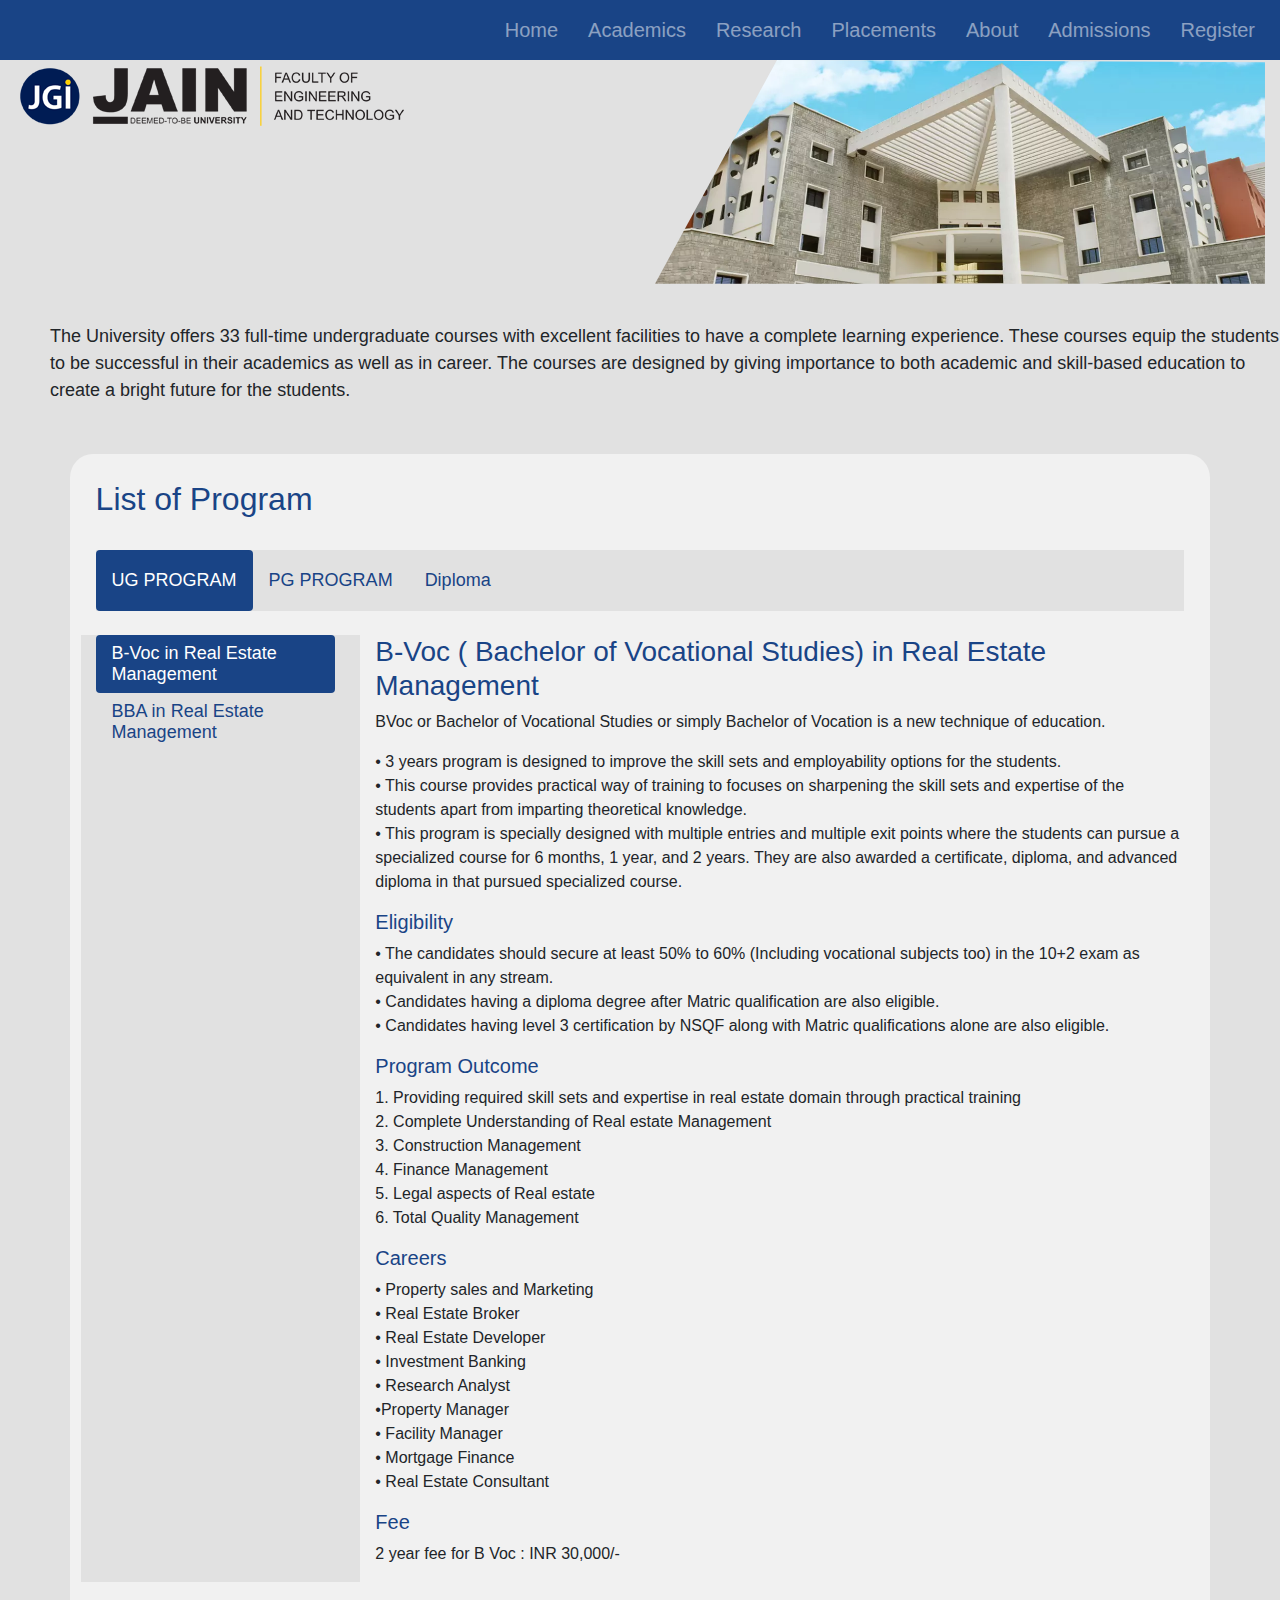
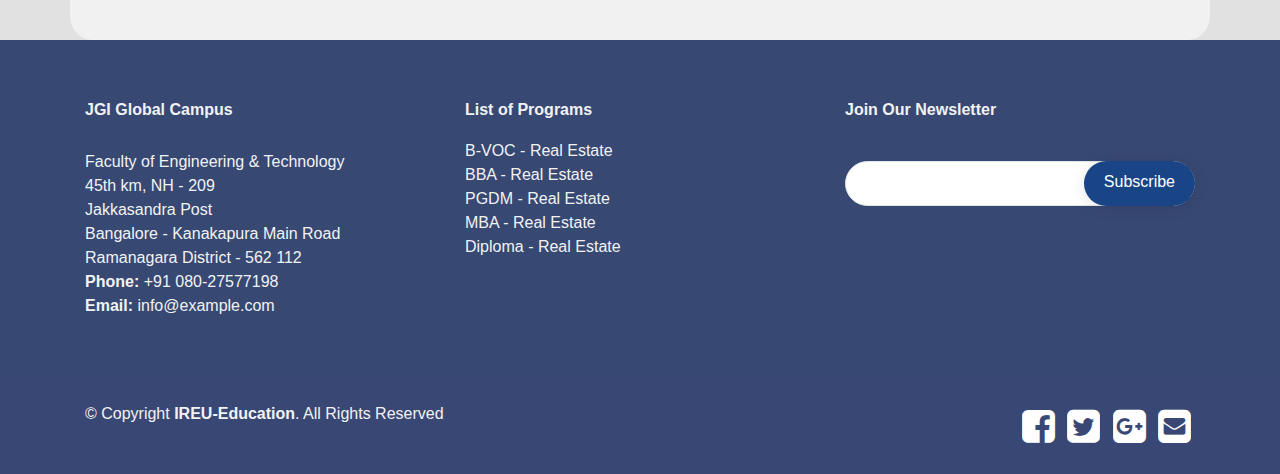
==== academics.html @ 1a1cc68d "first commit" ====
<!DOCTYPE html>
<html lang="en">

<head>

  <meta charset="utf-8">
  <meta name="viewport" content="width=device-width, initial-scale=1, shrink-to-fit=no">
  <meta name="description" content="">
  <meta name="author" content="">

  <title>Academics</title>


  <!--Fav Icons-->
  <link href="assets/img/favicon.png" rel="icon" sizes="32*32">

  <!-- Bootstrap core CSS -->
  <!-- <link href="assets/vendor/bootstrap/css/bootstrap.min.css" rel="stylesheet"> -->

  <link rel="stylesheet" href="https://stackpath.bootstrapcdn.com/bootstrap/4.3.1/css/bootstrap.min.css" integrity="sha384-ggOyR0iXCbMQv3Xipma34MD+dH/1fQ784/j6cY/iJTQUOhcWr7x9JvoRxT2MZw1T" crossorigin="anonymous">

  <link href="//maxcdn.bootstrapcdn.com/font-awesome/4.1.0/css/font-awesome.min.css" rel="stylesheet">

  <!--Footer social icon-->
<link rel="stylesheet" href="https://cdnjs.cloudflare.com/ajax/libs/font-awesome/4.7.0/css/font-awesome.min.css">

  <!-- Custom styles for this template -->
  <link rel="stylesheet" href="css/nav_bar.css">
  <link href="css/style1.css" rel="stylesheet">
  <link rel="stylesheet" href="css/footer.css">


</head>

<body style="background-color: #e1e1e1;">
  <header>

    <nav class="navbar navbar-expand-md navbar-dark ownbg">
      <button class="navbar-toggler" type="button" data-toggle="collapse" data-target="#collapsibleNavbar">
        <span class="navbar-toggler-icon"></span>
      </button>
      <div class="collapse navbar-collapse" id="collapsibleNavbar">
        <ul class="navbar-nav ml-auto">
          <li class="nav-item"><a class="nav-link" href="index.html"> Home </a></li>
          <li class="nav-item"><a class="nav-link" href="academics.html"> Academics </a></li>
          <li class="nav-item"><a class="nav-link" href="research.html"> Research </a></li>
          <li class="nav-item"><a class="nav-link" href="placements.html"> Placements </a></li>
          <li class="nav-item"><a class="nav-link" href="about.html"> About </a></li>
          <li class="nav-item"><a class="nav-link" href="user_application.html"> Admissions </a></li>
          <li class="nav-item"><a class="nav-link" href="register.html"> Register </a></li>
        </ul>
      </div>
    </nav>
  </header>

  <main>
    <section class="container-fluid frt_div">
      <div class="row">
        <div class=" container-fluid col-lg">
          <img class="imageBox" style=" max-width: 100%" src="assets/img/Jain-logo.png" alt="First slide">
        </div>
        <div class="container-fluid col-lg">
          <img class="imageBox clg_img" style=" max-width: 100%;" src="assets/img/top-university-of-india4a.jpg" alt="First slide">
        </div>
      </div>
    </section>


    <section>
      <div class="prg_snd_div">
        <p>The University offers 33 full-time undergraduate courses with excellent facilities to have a complete
          learning
          experience. These courses equip the students to
          be successful in their academics as well as in career. The courses are designed by giving importance to both
          academic
          and skill-based education to create a
          bright future for the students.</p>
      </div>
    </section>

    <section>
      <div class="container prg_trd_div" style="background-color: #f1f1f1; border-radius: 2%; padding: 2%;">
        <h2 style="color: #194486;">List of Program</h2>
        <section class="py-4">
          <div class="row">
            <div class="col-md-12">
              <ul id="tabsJustified" class="nav nav-pills" style="background-color: #e1e1e1;">
                <li class="nav-item"><a href="" data-target="#home1" data-toggle="tab" class="nav-link  text-uppercase active" style=" font-size: large;">UG Program</a>
                </li>
                <li class="nav-item"><a href="" data-target="#profile1" data-toggle="tab" class="nav-link  text-uppercase" style=" font-size: large;">PG Program</a></li>
                <li class="nav-item"><a href="" data-target="#messages1" data-toggle="tab" class="nav-link " style=" font-size: large;">Diploma</a></li>
              </ul>

              <br>

              <div id="tabsJustifiedContent" class="tab-content">
                <div id="home1" class="tab-pane fade show active">
                  <div class="row pb-2">
                    <div class="col-md-3" style="background-color: #e1e1e1;">
                      <ul id="tabsJustified" class="nav  nav-pills flex-column">
                        <li class="nav-item" ><a href="" data-target="#home2" data-toggle="tab" class="nav-link  active" style=" font-size: large; padding: 10; line-height: normal;">B-Voc in Real
                            Estate Management</a></li>
                        <li class="nav-item" ><a href="" data-target="#profile2" data-toggle="tab" class="nav-link" style=" font-size: large;padding: 10; line-height: normal;">BBA in
                            Real Estate Management</a></li>
                        <!--<li class="nav-item"><a href="" data-target="#messages2" data-toggle="tab" class="nav-link small text-uppercase">Messages</a></li>-->
                      </ul>
                    </div>
                    <br>
                    <div class="col-md-9">
                      <div class="tab-content" id="myTabContent">
                        <div class="tab-pane fade show active" id="home2" role="tabpanel" aria-labelledby="home-tab">
                          <h3>B-Voc ( Bachelor of Vocational Studies) in Real Estate Management</h3>
                          <p>BVoc or Bachelor of Vocational Studies or simply Bachelor of Vocation is a new technique of
                            education.
                            <p></p>
                            <p><span>&#8226;</span> 3 years program is designed to improve the skill sets and
                              employability options for the students.<br>
                              <span>&#8226;</span> This course provides practical way of training to focuses on sharpening
                              the skill sets and expertise of the students apart from imparting theoretical knowledge.<br>
                              <span>&#8226;</span> This program is specially designed with multiple entries and multiple
                              exit points where the students can pursue a specialized course for 6 months, 1 year, and 2
                              years. They are also awarded a certificate, diploma, and advanced diploma in that pursued
                              specialized course.
                            </p>

                            <h5>Eligibility</h5>
                            <p>• The candidates should secure at least 50% to 60% (Including vocational subjects too) in
                              the 10+2 exam as equivalent in any stream.<br>
                              • Candidates having a diploma degree after Matric qualification are also eligible.<br>
                              • Candidates having level 3 certification by NSQF along with Matric qualifications alone are
                              also eligible.</p>
                            <h5>Program Outcome</h5>
                            <p>1. Providing required skill sets and expertise in real estate domain through practical
                              training<br>
                              2. Complete Understanding of Real estate Management<br>
                              3. Construction Management<br>
                              4. Finance Management<br>
                              5. Legal aspects of Real estate<br>
                              6. Total Quality Management</p>
                            <h5>Careers</h5>
                            <p><span>&#8226;</span> Property sales and Marketing<br>
                              <span>&#8226;</span> Real Estate Broker<br>
                              <span>&#8226;</span> Real Estate Developer<br>
                              <span>&#8226;</span> Investment Banking<br>
                              <span>&#8226;</span> Research Analyst<br>
                              <span>&#8226;</span>Property Manager<br>
                              <span>&#8226;</span> Facility Manager<br>
                              <span>&#8226;</span> Mortgage Finance<br>
                              <span>&#8226;</span> Real Estate Consultant
                            </p>
                            <h5>Fee</h5>
                            <p>2 year fee for B Voc :
                              INR 30,000/-
                            </p>
                        </div>
                        <div class="tab-pane fade" id="profile2" role="tabpanel" aria-labelledby="profile-tab">
                          <h3>BBA in Real Estate Management</h3>
                          <p> <span>&#8226;</span> Real Estate has been an unorganized sector and there is no such
                            specialized training which has been given to real estate professionals. It was a clear Trial
                            and Error Method and sure experience which made the professionals climb up the ladder. But
                            Today, a formal academic education has been introduced by the Jain University offering BBA
                            in real estate programme for students making them career ready without any effort.<br>
                            <span>&#8226;</span> The outcome of the 3 years course can be put in different fields of the
                            industry namely : Real Estate Finance and Valuations, Real Estate Project Management and
                            Development, Real Estate Property Management and Research and many more..<br>

                            <span>&#8226;</span> Real Estate Sector is the second largest employment generator and
                            specializing in this particular field will always give any student to hold a definite edge
                            in the job market.<br>

                            <span>&#8226;</span> Be a part of this specialized BBA in real estate and aspire for a
                            career in high growth sector.
                          </p>
                          <h5>Eligibility</h5>
                          <p>•The minimum qualification required to apply for Jain Entrance Test (JET) is a pass in the
                            10+2 examination in Science / Commerce / Arts from PUC / ISC / CBSE or equivalent board. A
                            course recognized as equivalent thereto by the University.</p>

                          <h5>Program Outcome</h5>
                          <p>1.Comprehensive understanding of all the real estate related subjects<br>
                            2.Practical understanding of the sales, management, and support system that goes into
                            successful real estate development.<br>
                            3.Students will learn how to analyse the current market trend and investment in a particular
                            transaction.<br>
                            4.Provide knowledge on influencing both public policies and regulatory practices.<br>
                            5.To Make the students be ready for a career in real estate sector<br>
                            6.Obtain domain knowledge with management skills.</p>

                          <h5>Careers</h5>
                          <p><span>&#8226;</span>Professionals in corporate Real Estate companies<br>
                            • Real Estate Finance and other related profiles<br>
                            • Real Estate building management<br>
                            • Banks & Financial Institutions as credit heads<br>
                            • Real Estate firms in business development domain<br>
                            • Real Estate sales & marketing<br>
                            • In business development, valuation, technical feasibility roles<br>
                            • Valuation, Investment banking professionals in property consulting firms<br>
                            • Work with Government in estate and property departments</p>
                          <h5>Fee</h5>
                          <p>3 year fee for BBA :
                            INR 3,00,000/-
                          </p>
                        </div>
                      </div>
                    </div>
                  </div>
                </div>


                <div id="profile1" class="tab-pane fade ">
                  <div class="row pb-2">
                    <div class="col-md-3" style="background-color: #e1e1e1;">
                      <ul id="tabsJustified" class="nav nav-pills  flex-column ">
                        <li class="nav-item "><a href="" data-target="#home3" data-toggle="tab" class="nav-link  active" style=" font-size:large; padding: 10; line-height: normal;">MBA in Real
                            Estate</a></li>
                        <li class="nav-item"><a href="" data-target="#profile3" data-toggle="tab" class="nav-link " style=" font-size: large;padding: 10; line-height: normal; ">PGDM
                            in Real Estate</a></li>
                        <!--<li class="nav-item"><a href="" data-target="#messages3" data-toggle="tab" class="nav-link small text-uppercase">Messages</a></li>-->
                      </ul>
                    </div>
                    <div class="col-md-9">
                      <div class="tab-content" id="myTabContent">
                        <div class="tab-pane fade show active" id="home3" role="tabpanel" aria-labelledby="home-tab">
                          <h3>MBA in Real Estate</h3>
                          <p> <span>&#8226;</span> MBA in Real Estate Management is a 2-year postgraduate programme
                            providing an opportunity to understand and study the various characteristics of a real
                            estate business and industry as a whole. <br>
                            <span>&#8226;</span> The program will deliver a professional
                            education in real estate and provide a perfect grounding for a career in real estate. <br>
                            <span>&#8226;</span> It will provide a structured
                            framework to understand the complex world of real estate management.<br>

                          </p>
                          <h5>Eligibility</h5>
                          <p>•The Student must have completed graduation/bachelor's degree, scored an aggregate of 45%
                            marks in graduation and passing marks in all of the subjects.<br>
                            • Students from all academic backgrounds are eligible to apply for the course.</p>

                          <h5>Program Outcome</h5>
                          <p>1.Strong foundation in understanding the Real Estate ecosystem<br>
                            2.Thorough understanding with advanced courses like Property Valuation, Risk Analysis,
                            Project Management etc.<br>
                            3.Focus on adopting a data-driven approach to managing business risks in Real Estate and
                            construction area<br>
                            4.Industry aligned curriculum that delivers technical excellence and supplements
                            professional skills<br>
                            5.Achieve business mastery with a unique blend of Real Estate and Management courses<br>
                            6.Analyze problems and propose actions in real-world situations as part of the Master Thesis
                          </p>

                          <h5>Careers</h5>
                          <p>• Professionals in corporate Real Estate companies<br>
                            • Real Estate Finance and other related profiles<br>
                            • Real Estate building management<br>
                            • Banks & Financial Institutions as credit heads<br>
                            • Real Estate firms in business development domain<br>
                            • Real Estate sales & marketing<br>
                            • In business development, valuation, technical feasibility roles<br>
                            • Valuation, Investment banking professionals in property consulting firms<br>
                            • Work with Government in estate and property departments</p>

                          <h5>Fee</h5>
                          <p>3 year fee for MBA :
                            INR 3,00,000/-

                          </p>
                        </div>
                        <div class="tab-pane fade" id="profile3" role="tabpanel" aria-labelledby="profile-tab">
                          <h3>PGDM in Real Estate</h3>
                          <p> <span>&#8226;</span> Executive PGDM in Real Estate is a 15 months duration management
                            program.<br>
                            <span>&#8226;</span> The program is designed for junior and middle level executives who
                            aspire to fast track their career by holding a management qualification in par with
                            MBAs.<br>
                            <span>&#8226;</span> Jain University offers Finance, Marketing, Human Resource and
                            Operations as specializations in its Executive PGDM
                            providing a great opportunity for executives to switch their careers at any point of
                            time.<br>

                          </p>
                          <h5>Eligibility</h5>
                          <p>• The program is open to professionals as well as students possessing a graduation degree
                            in any discipline from a recognized university.<br>
                            • Minimum 2 years of experience after graduation is desirable but not mandatory.<br>
                            • Students will be admitted based on their educational qualifications, experience,
                            positional of their business in the
                            sector/profession and evaluation based on a personal interview.</p>

                          <h5>Program Outcome</h5>
                          <p>1.In Dept Understanding of Real Estate<br>
                            2.Understanding of Accounting and Taxation<br>
                            3.Construction and Project Management<br>
                            4.Legal aspects of real estate<br>
                            5.Understand Real Estate Finance</p>

                          <h5>Careers</h5>
                          <p>• Professionals can get into different Real estate Domains namely:<br>
                            1. Investment Management<br>
                            2. Development and Constructiont<br>
                            3. Construction Project Management<br>
                            4. Leasing and Sales Management<br>
                            5. Asset Management<br>
                            6. Facilities Management<br>
                            7. Valuation, appraisal or Credit Management<br>
                            8. Contract Management<br>
                            9. Advisory and Consulting<br>
                            10. Business Development<br>
                            11. Quantity Surveying<br>
                            12. Property Management</p>

                          <h5>Fee</h5>
                          <p>15 months program fee for PGDM :
                            INR 3,00,000/-
                          </p>
                        </div>
                      </div>
                    </div>
                  </div>
                </div>


                <div id="messages1" class="tab-pane fade ">
                  <div class="row pb-2">
                    <div class="col-md-3" style="background-color: #e1e1e1;">
                      <ul id="tabsJustified" class="nav  nav-pills flex-column">
                        <li class="nav-item"><a href="" data-target="#home4" data-toggle="tab" class="nav-link  active" style="font-size: large; padding: 10; line-height: normal;">Diploma in
                            Real Estate Management</a></li>
                        <li class="nav-item"><a href="" data-target="#profile4" data-toggle="tab" class="nav-link " style=" font-size: large; padding: 10; line-height: normal;">Diploma in Real Estate Finance Management</a></li>
                        <li class="nav-item"><a href="" data-target="#messages4" data-toggle="tab" class="nav-link " style=" font-size: large; padding: 10; line-height: normal;">Diploma in
                            Real Estate Construction Management</a></li>
                        <li class="nav-item"><a href="" data-target="#diplomo4" data-toggle="tab" class="nav-link " style="font-size: large; padding: 10; line-height: normal;">Diploma in
                            Real Estate, Construction and Finance Management</a></li>

                      </ul>
                    </div>
                    <div class="col-md-9">
                      <div class="tab-content" id="myTabContent">
                        <div class="tab-pane fade show active" id="home4" role="tabpanel" aria-labelledby="home-tab">
                          <h3>Diploma in Real Estate Management</h2>
                            <p> <span>&#8226;</span> The various Diploma course in Real Estate Management is structured
                              as a six months course to provide an complete
                              overview of real estate market and business including real estate business principles and
                              practices, broking &
                              transactions, finance management, construction project management process, Real estate
                              valuation, Funding and
                              investment, construction business modeling, architecture, marketing and sales, property
                              documentation, legal, financial
                              aspects<br>
                            </p>
                            <h5>Eligibility</h5>
                            <p>The minimum qualification required to apply is a pass in the 10+2 examination in Science
                              / Commerce / Arts from PUC /
                              ISC / CBSE or equivalent board. A course recognized as equivalent thereto by the
                              University.</p>

                            <h5>Program Outcome</h5>
                            <p>1.Real estate business<br>
                              2.Functioning of property market<br>
                              3.Property sales & marketing<br>
                              4.Legal aspects of real estate<br>
                            </p>

                            <h5>Careers</h5>
                            <p>• Professionals in corporate Real Estate companies<br>
                              • Real Estate Finance and other related profiles<br>
                              • Real Estate building management<br>
                              • Banks & Financial Institutions as credit heads<br>
                              • Real Estate firms in business development domain<br>
                              • Real Estate sales & marketing<br>
                              • In business development, valuation, technical feasibility roles<br>
                              • Valuation, Investment banking professionals in property consulting firms<br>
                              • Work with Government in estate and property departments</p>

                            <h5>Fee</h5>
                            <p>6 Months Diploma :
                              INR 30,000/-


                            </p>
                        </div>
                        <div class="tab-pane fade" id="profile4" role="tabpanel" aria-labelledby="profile-tab">
                          <h3>Diploma in Real Estate Finance Management</h3>
                          <p> <span>&#8226;</span> The various Diploma course in Real Estate Management is structured as
                            a six months course to
                            provide an complete
                            overview of real estate market and business including real estate business principles and
                            practices, broking &
                            transactions, finance management, construction project management process, Real estate
                            valuation, Funding and
                            investment, construction business modeling, architecture, marketing and sales, property
                            documentation, legal,
                            financial
                            aspects<br>
                          </p>
                          <h5>Eligibility</h5>
                          <p>The minimum qualification required to apply is a pass in the 10+2 examination in Science /
                            Commerce / Arts from PUC /
                            ISC / CBSE or equivalent board. A course recognized as equivalent thereto by the University.
                          </p>

                          <h5>Program Outcome</h5>
                          <p>1.Complete understanding of real estate finance management<br>
                            2.In dept knowledge about how to grow and build real estate venture<br>
                            3.Learn various aspects of real estate business Management<br>
                            4.Fundaments of RERA<br>
                            5.Understanding of real estate funding, valuation and investment<br>
                            6.Apply risk management concepts and mitigation plan for effective delivery<br>
                            7.Various aspects of real estate, home finance, marketing, project feasibly<br>
                            8.Real Estate industry best practices and case studies<br>
                            9.Apply effective control of costs during the construction phase of a project.<br>
                            10.Learn effective project management process<br>
                            11.Legal aspects of real estate

                          </p>

                          <h5>Careers</h5>
                          <p>• Professionals in corporate Real Estate companies<br>
                            • Real Estate Finance and other related profiles<br>
                            • Real Estate building management<br>
                            • Banks & Financial Institutions as credit heads<br>
                            • Real Estate firms in business development domain<br>
                            • Real Estate sales & marketing<br>
                            • In business development, valuation, technical feasibility roles<br>
                            • Valuation, Investment banking professionals in property consulting firms<br>
                            • Work with Government in estate and property departments</p>

                          <h5>Fee</h5>
                          <p>6 Months Diploma :
                            INR 30,000/-


                          </p>
                        </div>
                        <div class="tab-pane fade" id="messages4" role="tabpanel" aria-labelledby="home-tab">
                          <h3>Diploma in Real Estate Construction Management</h3>
                          <p> <span>&#8226;</span> The various Diploma course in Real Estate Management is structured as
                            a six months course to
                            provide an complete
                            overview of real estate market and business including real estate business principles and
                            practices, broking &
                            transactions, finance management, construction project management process, Real estate
                            valuation, Funding and
                            investment, construction business modeling, architecture, marketing and sales, property
                            documentation, legal,
                            financial
                            aspects<br>
                          </p>
                          <h5>Eligibility</h5>
                          <p>The minimum qualification required to apply is a pass in the 10+2 examination in Science /
                            Commerce / Arts from PUC /
                            ISC / CBSE or equivalent board. A course recognized as equivalent thereto by the University.
                          </p>

                          <h5>Program Outcome</h5>
                          <p>1.In-depth knowledge and process of real estate and construction industry<br>
                            2.Understand the RERA fundamentals<br>
                            3.How to build and grow a real estate venture<br>
                            4.Comprehensive understanding of construction management<br>
                            5.Various aspects of real estate, home finance, marketing, project feasibly<br>
                            6.Understand the concept of project management methodology<br>
                            7.Apply effective control of costs during the construction phase of the project<br>
                            8.Industry best practices and case studies<br>
                            9.Become full-fledged real estate professional, capable of working in any real estate and
                            construction company.<br>
                            10.Legal aspects of real estate
                          </p>

                          <h5>Careers</h5>
                          <p>• Professionals in corporate Real Estate companies<br>
                            • Real Estate Finance and other related profiles<br>
                            • Real Estate building management<br>
                            • Banks & Financial Institutions as credit heads<br>
                            • Real Estate firms in business development domain<br>
                            • Real Estate sales & marketing<br>
                            • In business development, valuation, technical feasibility roles<br>
                            • Valuation, Investment banking professionals in property consulting firms<br>
                            • Work with Government in estate and property departments</p>

                          <h5>Fee</h5>
                          <p>6 Months Diploma :
                            INR 30,000/-


                          </p>
                        </div>
                        <div class="tab-pane fade" id="diplomo4" role="tabpanel" aria-labelledby="home-tab">
                          <h3>Diploma in Real Estate, Construction and Finance Management</h3>
                          <p> <span>&#8226;</span> The various Diploma course in Real Estate Management is structured as
                            a six months course to
                            provide an complete
                            overview of real estate market and business including real estate business principles and
                            practices, broking &
                            transactions, finance management, construction project management process, Real estate
                            valuation, Funding and
                            investment, construction business modeling, architecture, marketing and sales, property
                            documentation, legal,
                            financial
                            aspects<br>
                          </p>
                          <h5>Eligibility</h5>
                          <p>The minimum qualification required to apply is a pass in the 10+2 examination in Science /
                            Commerce / Arts from PUC /
                            ISC / CBSE or equivalent board. A course recognized as equivalent thereto by the University.
                          </p>

                          <h5>Program Outcome</h5>
                          <p>1.Complete understanding of real estate construction and finance management<br>
                            2.In dept knowledge about how to grow and build real estate venture<br>
                            3.Learn various aspects of real estate business Management<br>
                            4.Apply risk management concepts and mitigation plan for effective delivery<br>
                            5.Real Estate industry best practices and case studies<br>
                            6.Apply effective control of costs during the construction phase of a project.<br>
                            7.Learn effective project management process<br>


                          </p>

                          <h5>Careers</h5>
                          <p>• Professionals in corporate Real Estate companies<br>
                            • Real Estate Finance and other related profiles<br>
                            • Real Estate building management<br>
                            • Banks & Financial Institutions as credit heads<br>
                            • Real Estate firms in business development domain<br>
                            • Real Estate sales & marketing<br>
                            • In business development, valuation, technical feasibility roles<br>
                            • Valuation, Investment banking professionals in property consulting firms<br>
                            • Work with Government in estate and property departments</p>

                          <h5>Fee</h5>
                          <p>6 Months Diploma :
                            INR 30,000/-


                          </p>
                        </div>
                      </div>
                    </div>
                  </div>
                </div>


              </div>
        </section>

      </div>
      <!--container-->

    </section>
  </main>

  <footer id="footer">
    <div class="footer-top">
      <div class="container">
        <div class="row">
  
          <div class="col-lg-4 col-md-6 footer-contact">
            <h4>JGI Global Campus </h4>
            <p>
  
              Faculty of Engineering & Technology<br>
              45th km, NH - 209<br>
              Jakkasandra Post<br>
              Bangalore - Kanakapura Main Road<br>
              Ramanagara District - 562 112<br>
  
              <strong>Phone:</strong> +91 080-27577198<br>
              <strong>Email:</strong> info@example.com<br>
            </p>
          </div>
  
          <div class="col-lg-4 col-md-6 footer-links">
            <h4>List of Programs</h4>
            <ul>
              <li><i class="bx bx-chevron-right"></i> <a href="#"> B-VOC - Real Estate</a></li>
              <li><i class="bx bx-chevron-right"></i> <a href="#">BBA - Real Estate</a></li>
              <li><i class="bx bx-chevron-right"></i> <a href="#">PGDM - Real Estate</a></li>
              <li><i class="bx bx-chevron-right"></i> <a href="#">MBA - Real Estate</a></li>
              <li><i class="bx bx-chevron-right"></i> <a href="#">Diploma - Real Estate</a></li>
            </ul>
          </div>
          <div class="col-lg-4 col-md-6 footer-newsletter">
            <h4>Join Our Newsletter</h4>
            <form action="" method="post">
              <input type="email" name="email"><input type="submit" value="Subscribe">
            </form>
          </div>
  
        </div>
      </div>
    </div>
  
    <div class="container d-md-flex py-4">
  
      <div class="mr-md-auto text-center text-md-left">
        <div class="copyright">
          &copy; Copyright <strong><span>IREU-Education</span></strong>. All Rights Reserved
        </div>
        <div class="credits">
          <!-- All the links in the footer should remain intact. -->
          <!-- You can delete the links only if you purchased the pro version. -->
          <!-- Licensing information: https://bootstrapmade.com/license/ -->
          <!-- Purchase the pro version with working PHP/AJAX contact form: https://bootstrapmade.com/mentor-free-education-bootstrap-theme/ -->
  
        </div>
      </div>
      <section id="lab_social_icon_footer">
        <!-- Include Font Awesome Stylesheet in Header -->
  
  
        <div class="my-auto text-md-right text-right">
          <a href="https://www.facebook.com/bootsnipp"><i id="social-fb"
              class="fa fa-facebook-square fa-3x social"></i></a>
          <a href="https://twitter.com/bootsnipp"><i id="social-tw" class="fa fa-twitter-square fa-3x social"></i></a>
          <a href="https://plus.google.com/+Bootsnipp-page"><i id="social-gp"
              class="fa fa-google-plus-square fa-3x social"></i></a>
          <a href="mailto:#"><i id="social-em" class="fa fa-envelope-square fa-3x social"></i></a>
        </div>
  
      </section>
    </div>
  </footer>
  
  <script src="assets/js/prg_page.js"></script>

  <script src="https://code.jquery.com/jquery-3.3.1.slim.min.js" integrity="sha384-q8i/X+965DzO0rT7abK41JStQIAqVgRVzpbzo5smXKp4YfRvH+8abtTE1Pi6jizo" crossorigin="anonymous"></script>
  <script src="https://cdnjs.cloudflare.com/ajax/libs/popper.js/1.14.7/umd/popper.min.js" integrity="sha384-UO2eT0CpHqdSJQ6hJty5KVphtPhzWj9WO1clHTMGa3JDZwrnQq4sF86dIHNDz0W1" crossorigin="anonymous"></script>
  <script src="https://stackpath.bootstrapcdn.com/bootstrap/4.3.1/js/bootstrap.min.js" integrity="sha384-JjSmVgyd0p3pXB1rRibZUAYoIIy6OrQ6VrjIEaFf/nJGzIxFDsf4x0xIM+B07jRM" crossorigin="anonymous"></script>
</body>

</html>
---- css/nav_bar.css ----
header {
  background: white !important;
}
ul {
  padding: 0 10px;
  list-style-type: none;
}
li {
  padding: 0px 0px;
  line-height: 2.5;
}
li a {
  font-size: 20px;
  color: #fff;
}
.navbar-expand-md .navbar-nav .nav-link {
  padding: 5px 15px 5px 15px;
}
/* li a:hover {
  color: white;
  background: black;
} */
.navbar {
  padding: 0;
}
#top li {
  padding: 0;
  line-height: 1.5;
}
#top li a {
  font-size: 16px;
  padding: 0;
}
#top li a:hover {
  background: none;
  text-decoration: none;
}
.col-md-2 .fab1 {
  font-size: 20px;
  padding-right: 10px;
  padding-top: 5px;
  padding-left: 10px;
}
.navbar-brand img {
  height: 60px;
}
.navbar-toggler {
  color: #fff;
}
.fas:hover,
.fab:hover {
  color: #ffff;
}
.ownbg {
  background: #194486 !important;
}
@media (max-width: 992px) {
  .col-md-2 .fab {
    font-size: 18px;
    padding-right: 0;
  }
}
@media (max-width: 768px) {
  #top {
    display: none;
  }
  .navbar-brand img {
    height: 50px;
  }
  .navbar-dark .navbar-toggler {
    outline: none;
  }
  ul li {
    padding: 0;
    text-align: center;
  }
  .navbar-dark .navbar-nav .nav-link {
    color: white !important;
  }
  .navbar-nav {
    padding-bottom: 40px;
  }
}
---- css/style1.css ----
body {
  margin: 0;
  font-family: Arial, Helvetica, sans-serif;
}

/*--------------------------------------------------------------
# nav bar
--------------------------------------------------------------*/

/*--------------------------------------------------------------
# nav end
--------------------------------------------------------------*/
/* -------------------------------------------------------
side and top nav
---------------------------------------------------- */

/* Sidebar Styles */

.sidebar-nav {
  position: absolute;
  top: 0;
  margin: 0;
  padding: 0;
  width: 250px;
  list-style: none;
}

.sidebar-nav li {
  text-indent: 20px;
  line-height: 40px;
}

.sidebar-nav li a {
  display: block;
  color: #999999;
  text-decoration: none;
}

.sidebar-nav li a:hover {
  background: rgba(255, 255, 255, 0.2);
  color: #fff;
  text-decoration: none;
}

.sidebar-nav li a:active,
.sidebar-nav li a:focus {
  text-decoration: none;
}

.sidebar-nav > .sidebar-brand {
  height: 65px;
  font-size: 18px;
  line-height: 60px;
}

.sidebar-nav > .sidebar-brand a {
  color: #999999;
}

.sidebar-nav > .sidebar-brand a:hover {
  background: none;
  color: #fff;
}

@media (min-width: 768px) {
  #wrapper {
    padding-left: 250px;
  }

  #wrapper.toggled {
    padding-left: 0;
  }

  #sidebar-wrapper {
    width: 250px;
  }

  #wrapper.toggled #sidebar-wrapper {
    width: 0;
  }

  #page-content-wrapper {
    padding: 20px;
  }

  #wrapper.toggled #page-content-wrapper {
    position: relative;
    margin-right: 0;
  }
}
/* -------------------------------------------------------
side and top nav end
---------------------------------------------------- */

/*--------------------------------------------------------------
# registration Form
--------------------------------------------------------------*/
.clg_img {
  clip-path: polygon(20% 0%, 100% 1%, 100% 100%, 0% 100%);
}
#header {
  background: #194486;
  transition: all 0.5s;
  z-index: 997;
  padding: 15px 0;
  box-shadow: 0px 0 18px rgba(55, 66, 59, 0.08);
}
.frt_div {
  /* background-color: teal; */
  padding-bottom: 0.6rem;
}

.snd_div {
  padding: 0 0 1rem;
  /* background-color: tomato; */
}

.jumbotron {
  height: 300px;
  border: 1px solid rgb(68, 65, 65);
  border-radius: 3%;
  background-color: rgb(240, 240, 241);
}
.trd_div {
  padding-top: 0;
  /* background-color: violet; */
}
.adm_btn {
  background-color: #194486;
  border-color: #194486;
}
.adm_btn:hover {
  background-color: #194486;
  border-color: #194486;
}
.reg_div {
  /* border: 1px solid rgb(68, 65, 65); */
  /* margin-left: 15px; */
  /* margin-right: 25px; */
  border-radius: 3%;
  padding: 20px;
  /* width: 60%; */
  /* text-align: center; */
}
@media (min-width: 500px) {
  .reg_div {
    width: 50%;
  }
}

@media (min-width: 200px) {
  .reg_div {
    /* margin-left: 15px; */
    /* margin-right: 15px; */
    padding: 20px;
  }
}
.inputform {
  border: 1px solid rgb(0, 0, 0);
  /* text-align: center; */
  /* padding: 20px; */
  padding-left: 10px;
  padding-right: 10px;
  /* width: 250px; */
}
.snd_nav {
  background: #194486;
  color: #f0f0ee;
  font-size: large;
  height: 60px;
  margin-bottom: 0;
}
#log1 {
  color: white;
}
#snd_nav {
  margin-left: auto;
}
.snd_nav {
  margin-left: 20px;
  margin-right: 20px;
}
#snd_div {
  margin-top: auto;
  border: 1px solid red;
}

.form-control::placeholder {
  color: #050505;
}

.chk_lab {
  margin-left: 30px;
}

/*--------------------------------------------------------------
# End registration Form
--------------------------------------------------------------*/

/*--------------------------------------------------------------
# program page
--------------------------------------------------------------*/

.prg_snd_div {
  margin-top: 30px;
  margin-left: 50px;
  margin-bottom: 50px;
  font-size: 18px;
}

h3,
h5 {
  color: #194486;
}

.nav-pills > li > a.active {
  background-color: #194486 !important;
}

.nav-pills > li > a {
  color: #194486;
  /* border: 1px solid red; */
}

/*--------------------------------------------------------------
# program page end
--------------------------------------------------------------*/
/*--------------------------------------------------------------
# research  page end
--------------------------------------------------------------*/
hr {
  margin: 20px auto;
  width: 50%;
  height: 2px;
  background-color: #194486;
  border: none; /*on supprime le style par défaut*/
}
h4 {
  color: #194486;
}
---- css/footer.css ----
#footer {
  color: #f2f2f2;
  font-size: 16px;
  background: #394774;
  /* font-family: "Raleway", "sans-serif"; */
}

#footer .footer-top {
  padding: 60px 0 30px 0;
  background: #374873;
}

#footer .footer-top .footer-contact {
  margin-bottom: 30px;
}

#footer .footer-top .footer-contact h4 {
  font-size: 16px;
  margin: 0 0 30px 0;
  padding: 2px 0 2px 0;
  line-height: 1;
  font-weight: 700;
}

#footer .footer-top .footer-contact p {
  font-size: 16px;
  line-height: 24px;
  margin-bottom: 0;
  /* font-family: "Raleway", sans-serif; */
  color: #f2f2f2;
}

#footer .footer-top h4 {
  font-size: 16px;
  font-weight: bold;
  color: #f2f2f2;
  position: relative;
  padding-bottom: 12px;
}

#footer .footer-top .footer-links {
  margin-bottom: 30px;
  font-size: 16px;
}

#footer .footer-top .footer-links ul {
  list-style: none;
  padding: 0;
  margin: 0;
}

#footer .footer-top .footer-links ul i {
  padding-right: 0;
  color: #c7a577;
  font-size: 16px;
  line-height: 1.5;
}

#footer .footer-top .footer-links ul li {
  padding: 0;
  display: flex;
  align-items: center;
}

#footer .footer-top .footer-links ul li:first-child {
  padding-top: 0;
}

#footer .footer-top .footer-links ul a {
  color: #f2f2f2;
  transition: 0.3s;
  display: inline-block;
  line-height: 1.5;
  font-size: 16px;
}

#footer .footer-top .footer-links ul a:hover {
  text-decoration: none;
  color: #f8f8f8;
}

#footer .footer-newsletter {
  font-size: 15px;
}

#footer .footer-newsletter h4 {
  font-size: 16px;
  font-weight: bold;
  color: #f2f2f2;
  position: relative;
  padding-bottom: 12px;
}

#footer .footer-newsletter form {
  margin-top: 30px;
  background: #fff;
  padding: 6px 10px;
  position: relative;
  border-radius: 50px;
  text-align: left;
  border: 1px solid #e0e5e2;
}

#footer .footer-newsletter form input[type="email"] {
  border: 0;
  padding: 4px 8px;
  width: calc(100% - 100px);
}

#footer .footer-newsletter form input[type="submit"] {
  position: absolute;
  top: -1px;
  right: -1px;
  bottom: -1px;
  border: 0;
  background: none;
  font-size: 16px;
  padding: 0 20px 2px 20px;
  color: #ffffff;
  background-color: #194486;
  transition: 0.3s;
  border-radius: 50px;
  box-shadow: 0px 2px 15px rgba(0, 0, 0, 0.1);
}

#footer .footer-newsletter form input[type="submit"]:hover {
  background: #3ac162;
}

#footer .credits {
  padding-top: 5px;
  font-size: 13px;
}

#footer .credits a {
  color: #3ac162;
  transition: 0.3s;
}

#footer .credits a:hover {
  color: #c7a577;
}

#lab_social_icon_footer {
  padding: 0px 0;
  background-color: #394774;
}

#lab_social_icon_footer a {
  color: rgb(255, 255, 255);
}

#lab_social_icon_footer .social:hover {
  -webkit-transform: scale(1.1);
  -moz-transform: scale(1.1);
  -o-transform: scale(1.1);
}

#lab_social_icon_footer .social {
  -webkit-transform: scale(0.8);
  /* Browser Variations: */

  -moz-transform: scale(0.8);
  -o-transform: scale(0.8);
  -webkit-transition-duration: 0.5s;
  -moz-transition-duration: 0.5s;
  -o-transition-duration: 0.5s;
}
/*
    Multicoloured Hover Variations
*/

#lab_social_icon_footer #social-fb:hover {
  color: white;
}

#lab_social_icon_footer #social-tw:hover {
  color: white;
}

#lab_social_icon_footer #social-gp:hover {
  color: white;
}

#lab_social_icon_footer #social-em:hover {
  color: white;
}
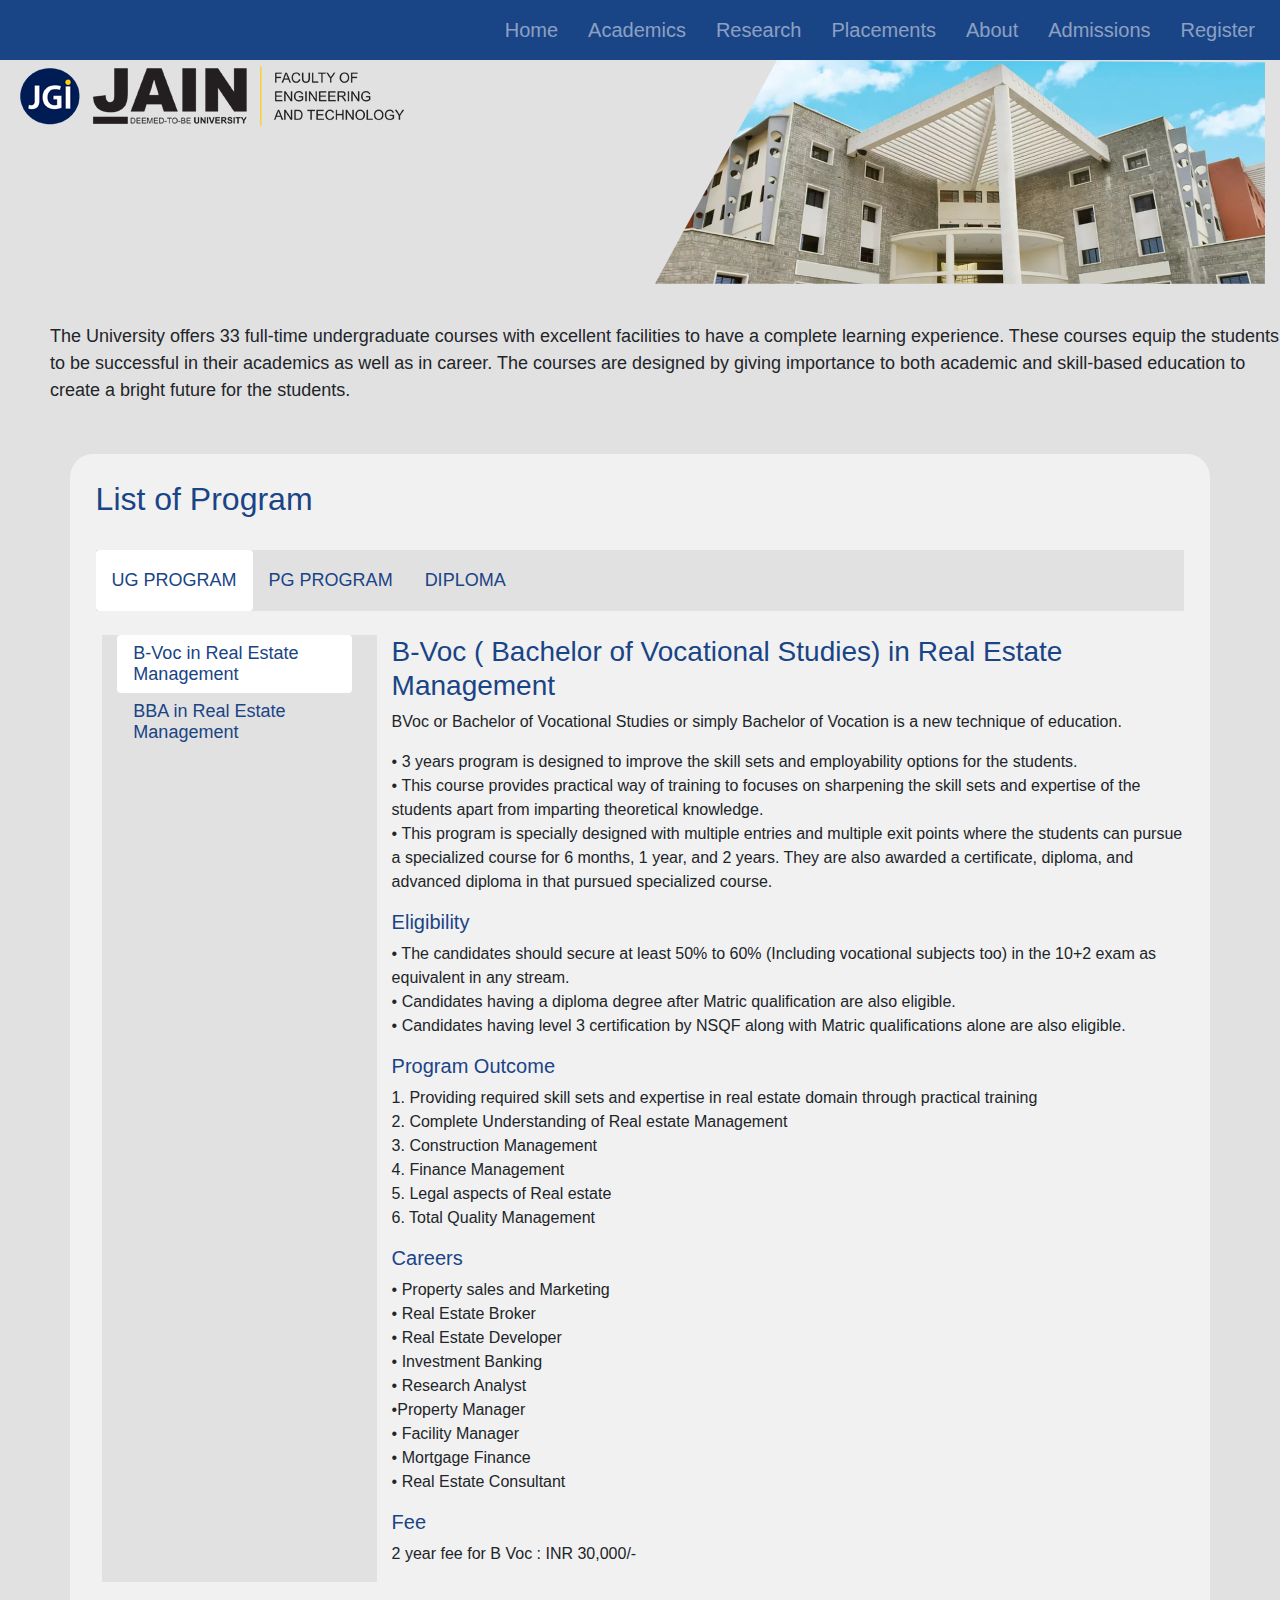
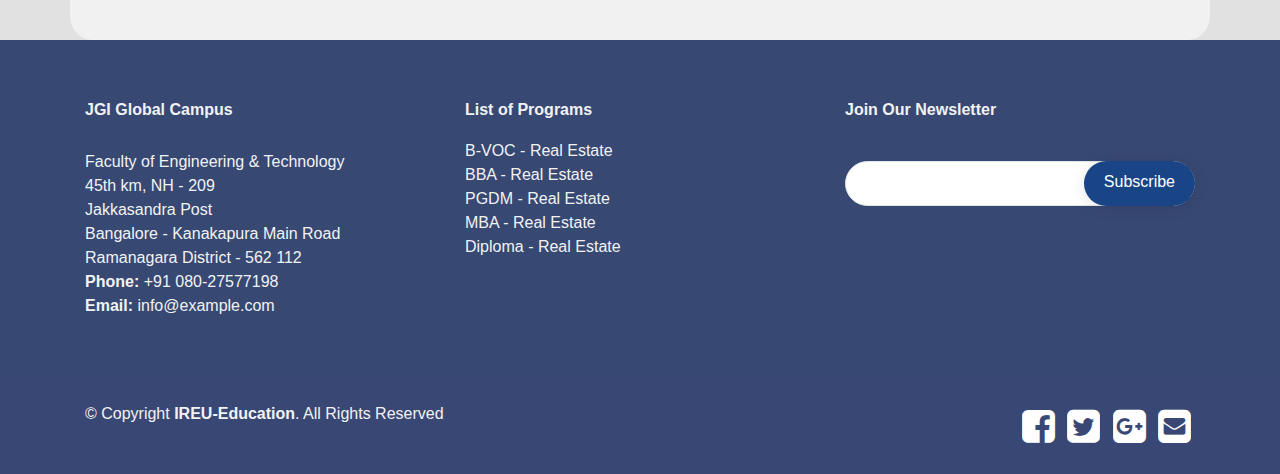
==== commit 3e4ffd76: "new" ====
--- a/academics.html
+++ b/academics.html
@@ -88,12 +88,12 @@
                 <li class="nav-item"><a href="" data-target="#home1" data-toggle="tab" class="nav-link  text-uppercase active" style=" font-size: large;">UG Program</a>
                 </li>
                 <li class="nav-item"><a href="" data-target="#profile1" data-toggle="tab" class="nav-link  text-uppercase" style=" font-size: large;">PG Program</a></li>
-                <li class="nav-item"><a href="" data-target="#messages1" data-toggle="tab" class="nav-link " style=" font-size: large;">Diploma</a></li>
+                <li class="nav-item"><a href="" data-target="#messages1" data-toggle="tab" class="nav-link " style=" font-size: large;">DIPLOMA</a></li>
               </ul>
 
               <br>
 
-              <div id="tabsJustifiedContent" class="tab-content">
+              <div id="tabsJustifiedContent" class="tab-content" style="margin-left: 2%;">
                 <div id="home1" class="tab-pane fade show active">
                   <div class="row pb-2">
                     <div class="col-md-3" style="background-color: #e1e1e1;">
--- a/css/style1.css
+++ b/css/style1.css
@@ -214,7 +214,8 @@
 }
 
 .nav-pills > li > a.active {
-  background-color: #194486 !important;
+  background-color: white !important;
+  color: #194486 !important;
 }
 
 .nav-pills > li > a {
